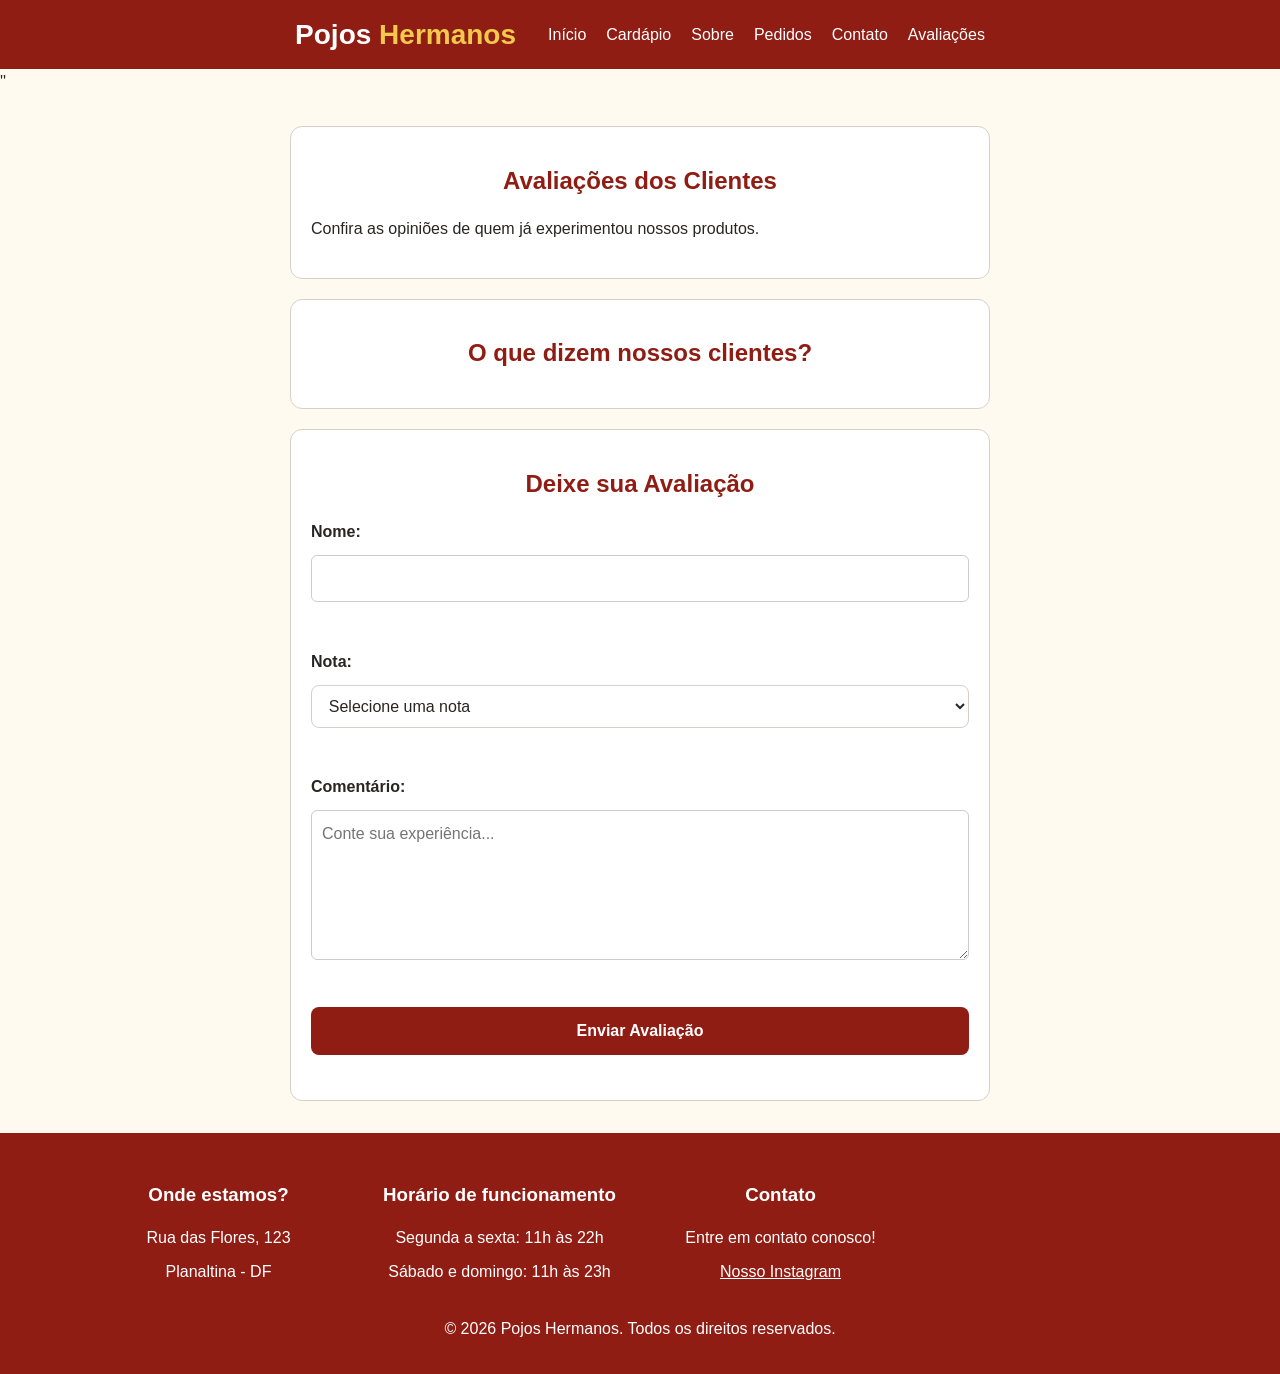
==== PAGES/avaliacoes.html @ 25cc49ca "Atualização do cardápio, inserção de novos itens no mesmo." ====
<!doctype html>
<html lang="pt-br">
  <head>
    <meta charset="UTF-8" />
    <meta name="viewport" content="width=device-width, initial-scale=1.0" />
    <title>Avaliações | Pojos Hermanos</title>
    <link rel="stylesheet" href="../CSS/style.css" />
  </head>

  <body>
    <header>
      <div class="logo">
        <a href="../index.html">
          <h1>Pojos <span>Hermanos</span></h1>
        </a>
      </div>

      <nav aria-label="Navegação principal">
          <a href="../index.html">Início</a>
          <a href="cardapio.html">Cardápio</a>
          <a href="sobre.html">Sobre</a>
          <a href="pedido.html">Pedidos</a>
          <a href="contato.html">Contato</a>
          <a href="avaliacoes.html">Avaliações</a>
      </nav>
    </header>
''
    <main class="avaliacao">
      <section class="titulo-avaliacoes">
        <h2>Avaliações dos Clientes</h2>
        <p>Confira as opiniões de quem já experimentou nossos produtos.</p>
      </section>

      <section class="avaliacoes">
        <h2>O que dizem nossos clientes?</h2>

        <div class="lista-avaliacoes">
          <!-- As avaliações dos clientes serão exibidas aqui -->
        </div>
      </section>

      <section class="nova-avaliacao">
        <h2>Deixe sua Avaliação</h2>

        <form action="#" method="post">
          <label for="nome">Nome:</label>
          <input type="text" id="nome" name="nome" required />
          <br>
          <label for="nota">Nota:</label>
          <select id="nota" name="nota" required>
            <option value="">Selecione uma nota</option>
            <option value="5">5 estrelas</option>
            <option value="4">4 estrelas</option>
            <option value="3">3 estrelas</option>
            <option value="2">2 estrelas</option>
            <option value="1">1 estrela</option>
          </select>
          <br>
          <label for="comentario">Comentário:</label>
          <textarea
            id="comentario"
            name="comentario"
            rows="5"
            placeholder="Conte sua experiência..."
          ></textarea>
          <br>
          <button type="submit">Enviar Avaliação</button>
        </form>
        <br>
      </section>
    </main>

    <footer>
      <section>
        <h3>Onde estamos?</h3>
        <p>Rua das Flores, 123</p>
        <p>Planaltina - DF</p>
      </section>

      <section>
        <h3>Horário de funcionamento</h3>
        <p>Segunda a sexta: 11h às 22h</p>
        <p>Sábado e domingo: 11h às 23h</p>
      </section>

      <section>
        <h3>Contato</h3>
        <p>Entre em contato conosco!</p>
        <a href="https://www.instagram.com/"> Nosso Instagram </a>
      </section>

      <p>&copy; 2026 Pojos Hermanos. Todos os direitos reservados.</p>
    </footer>
  </body>
</html>
---- CSS/style.css ----
/* Variaveis centralizam cores e largura maxima para facilitar ajustes visuais. */
:root {
  color-scheme: light;
  --color-primary: #8f1d14; /* Vermelho usado em cabecalhos, botoes e titulos. */
  --color-primary-dark: #68150f; /* Tom mais escuro para o hover dos botoes. */
  --color-accent: #f2c94c; /* Dourado para destaque e foco por teclado. */
  --color-background: #fffaf0; /* Fundo levemente quente da pagina. */
  --color-surface: #ffffff; /* Fundo dos cartoes e cor de texto sobre vermelho. */
  --color-text: #292522; /* Cor principal dos textos. */
  --color-muted: #625a54; /* Tom auxiliar para textos secundarios, se necessario. */
  --color-border: #d8d0c8; /* Borda suave dos campos e cartoes. */
  --content-width: 1100px; /* Evita que o conteudo fique largo demais em telas grandes. */
}

/* Inclui borda e preenchimento no tamanho declarado de todos os elementos. */
* {
  box-sizing: border-box;
}

/* Define a tipografia, as cores gerais e o espacamento entre linhas do site. */
body {
  margin: 0;
  background-color: var(--color-background);
  color: var(--color-text);
  font-family: Arial, Helvetica, sans-serif;
  line-height: 1.6;
}

/* Centraliza o conteudo e limita sua largura; o espaco lateral evita encostar na tela. */
main {
  width: min(var(--content-width), 100% - 2rem);
  margin: 2rem auto;
}

/* Padroniza a cor e a altura das linhas dos titulos. */
h1,
h2,
h3 {
  color: var(--color-primary);
  line-height: 1.2;
}

/* Centraliza apenas os titulos principais, sem afetar h3 de cartoes. */
h1,
h2 {
  text-align: center;
}

/* Mantem os paragrafos legiveis e cria espaco abaixo de cada um. */
p {
  margin: 0 0 1rem;
}

/* Define uma cor padrao para links fora das areas com fundo vermelho. */
a {
  color: var(--color-primary);
}

/* Escurece os links ao passar o mouse, sinalizando que podem ser acionados. */
a:hover {
  color: var(--color-primary-dark);
}

/* Organiza a marca e a navegacao em linha, quebrando em telas menores.
   O fundo vermelho e o espaco interno destacam o cabecalho. */
header {
  display: flex;
  flex-wrap: wrap;
  align-items: center;
  justify-content: center;
  gap: 0.75rem 2rem;
  margin: 0;
  padding: 1rem max(1rem, calc((100% - var(--content-width)) / 2));
  background-color: var(--color-primary);
  color: var(--color-surface);
  text-align: center;
}

/* Remove o sublinhado da marca e mantem marca/navegacao legiveis no fundo vermelho. */
.logo a,
header nav a {
  color: var(--color-surface);
  text-decoration: none;
}

/* Ajusta o titulo da marca para nao ter margem padrao nem ocupar tamanho excessivo. */
.logo h1 {
  margin: 0;
  color: var(--color-surface);
  font-size: 1.75rem;
}

/* Usa dourado para destacar a segunda parte do nome. */
.logo span {
  color: var(--color-accent);
}

/* Distribui os links do menu e permite que eles quebrem para outra linha. */
nav {
  display: flex;
  flex-wrap: wrap;
  justify-content: center;
  gap: 0.5rem 1.25rem;
}

/* Aumenta a area vertical clicavel dos links da navegacao. */
header nav a {
  padding: 0.35rem 0;
}

/* Destaca os links da navegacao sem perder contraste com o fundo. */
header nav a:hover {
  color: var(--color-accent);
}

/* Cria colunas adaptaveis para as secoes do rodape.
   Em telas estreitas, a grade reduz automaticamente o numero de colunas. */
footer {
  display: grid;
  grid-template-columns: repeat(auto-fit, minmax(min(100%, 220px), 1fr));
  gap: 1.5rem;
  padding: 2rem max(1rem, calc((100% - var(--content-width)) / 2));
  background-color: var(--color-primary);
  color: var(--color-surface);
  text-align: center;
}

/* Mantem titulos e links do rodape claros sobre o fundo vermelho. */
footer section h3,
footer a {
  color: var(--color-surface);
}

/* Reduz o espaco dos paragrafos do rodape para deixá-lo mais compacto. */
footer p {
  margin-bottom: 0.5rem;
}

/* Faz o aviso de direitos autorais ocupar toda a linha da grade. */
footer > p {
  grid-column: 1 / -1;
  margin: 0;
}

/* Destaca a apresentacao inicial com fundo vermelho, texto centralizado e cantos arredondados. */
#inicio {
  padding: clamp(2rem, 7vw, 5rem) 1.5rem;
  border-radius: 12px;
  background-color: var(--color-primary);
  color: var(--color-surface);
  text-align: center;
}

/* Garante que o titulo e o link da apresentacao inicial contrastem com o fundo vermelho. */
#inicio h1,
#inicio a {
  color: var(--color-surface);
}

/* Mostra o link principal como item separado e com peso visual maior. */
#inicio a {
  display: inline-block;
  margin-top: 0.5rem;
  font-weight: 700;
}

/* Separa a secao do cardapio da apresentacao inicial. */
#cardapio {
  margin-top: 2rem;
}

/* Aparencia compartilhada das caixas de conteudo nas paginas.
   O fundo branco, a borda e o arredondamento distinguem cada bloco do fundo geral. */
#cardapio article,
.Cardapio article,
.avaliacao > section,
.resumo-pedido,
#contato,
#localizacao,
#ConteinerFormContato,
#sobre {
  padding: 1.25rem;
  border: 1px solid var(--color-border);
  border-radius: 12px;
  background-color: var(--color-surface);
}

/* Separa os itens do cardapio da pagina inicial. */
#cardapio article {
  margin: 1rem 0;
}

/* Exibe os produtos em colunas; cada coluna tem largura minima e se adapta ao espaco. */
.Cardapio {
  display: grid;
  grid-template-columns: repeat(auto-fit, minmax(min(100%, 260px), 1fr));
  gap: 1.25rem;
}

/* Remove margens extras dos artigos para que o espacamento seja controlado pela grade. */
.Cardapio article {
  margin: 0;
}

/* Ajusta as imagens dos produtos ao cartao sem distorcer; object-fit recorta quando preciso. */
.Cardapio img {
  display: block;
  width: 100%;
  max-height: 240px;
  border-radius: 8px;
  object-fit: cover;
}

/* Centraliza o nome dos produtos na pagina de cardapio. */
.Cardapio article h3 {
  text-align: center;
}

/* Limita a largura do conteudo de avaliacoes para facilitar a leitura. */
.avaliacao {
  max-width: 700px;
}

/* Cria separacao entre os blocos de avaliacao e formulario. */
.avaliacao > section {
  margin-bottom: 1.25rem;
}

/* Organiza campos de formularios em coluna com espacamento consistente. */
.avaliacao form,
#FormContato {
  display: grid;
  gap: 0.65rem;
}

/* Destaca os rotulos para deixar claro a qual campo pertencem. */
label {
  font-weight: 700;
}

/* Aplica o mesmo tamanho, tipografia, borda e fundo aos campos de formularios.
   width: 100% permite preencher o container; max-width impede ultrapassa-lo. */
input,
textarea,
select {
  width: 100%;
  max-width: 100%;
  padding: 0.7rem 0.8rem;
  border: 1px solid var(--color-border);
  border-radius: 8px;
  background-color: var(--color-surface);
  color: var(--color-text);
  font: inherit;
}

/* Deixa a area de texto confortavel e permite ao usuario aumentar sua altura. */
textarea {
  min-height: 8rem;
  resize: vertical;
}

/* Padroniza botoes principais com cor, espacamento, cantos e cursor de clique. */
button {
  padding: 0.7rem 1.2rem;
  border: 0;
  border-radius: 8px;
  background-color: var(--color-primary);
  color: var(--color-surface);
  font: inherit;
  font-weight: 700;
  cursor: pointer;
}

/* Corrige a cor dos links que estao dentro dos botoes, inclusive no hover.
   Assim o texto branco continua legivel sobre o fundo vermelho. */
button a,
button a:hover {
  color: var(--color-surface);
  text-decoration: none;
}

/* Escurece o botao ao passar o mouse para indicar interacao. */
button:hover {
  background-color: var(--color-primary-dark);
}

/* Exibe contorno bem visivel ao navegar usando teclado (por exemplo, com Tab). */
:focus-visible {
  outline: 3px solid var(--color-accent);
  outline-offset: 3px;
}

/* Reforca a borda dos campos durante o foco, sem remover o contorno acessivel global. */
input:focus-visible,
textarea:focus-visible,
select:focus-visible {
  border-color: var(--color-primary);
}

/* Ajustes para celulares: empilha o cabecalho e reduz margens laterais e espacamentos. */
@media (max-width: 600px) {
  header {
    flex-direction: column;
    padding: 1rem;
  }

  nav {
    gap: 0.35rem 0.9rem;
  }

  main {
    width: min(100% - 1.25rem, var(--content-width));
    margin: 1.25rem auto;
  }
}

/* Anima cores somente quando o sistema do usuario nao pede movimento reduzido. */
@media (prefers-reduced-motion: no-preference) {
  a,
  button {
    transition: color 150ms ease, background-color 150ms ease;
  }

  /* Contato */
}
.WhatsApp {
    border: 1px #f5f5f5 solid;
    border-radius: 8px;
    margin: 10px;
    padding: 15px ;
    font-weight: 10px;
    text-align: left;
    font-size: large;
    
}
.botao_wpp {
    background-color: red;
    border: none;

}
.botao_enviar_mensagem {
    background-color: red;
    border: none;


}

input, textarea {
    font-family: Arial, sans-serif;
    font-size: 16px;
    padding: 10px;
    border: 1px solid #ccc;
    border-radius: 6px;
    max-width: 100%;
    box-sizing: border-box;
}
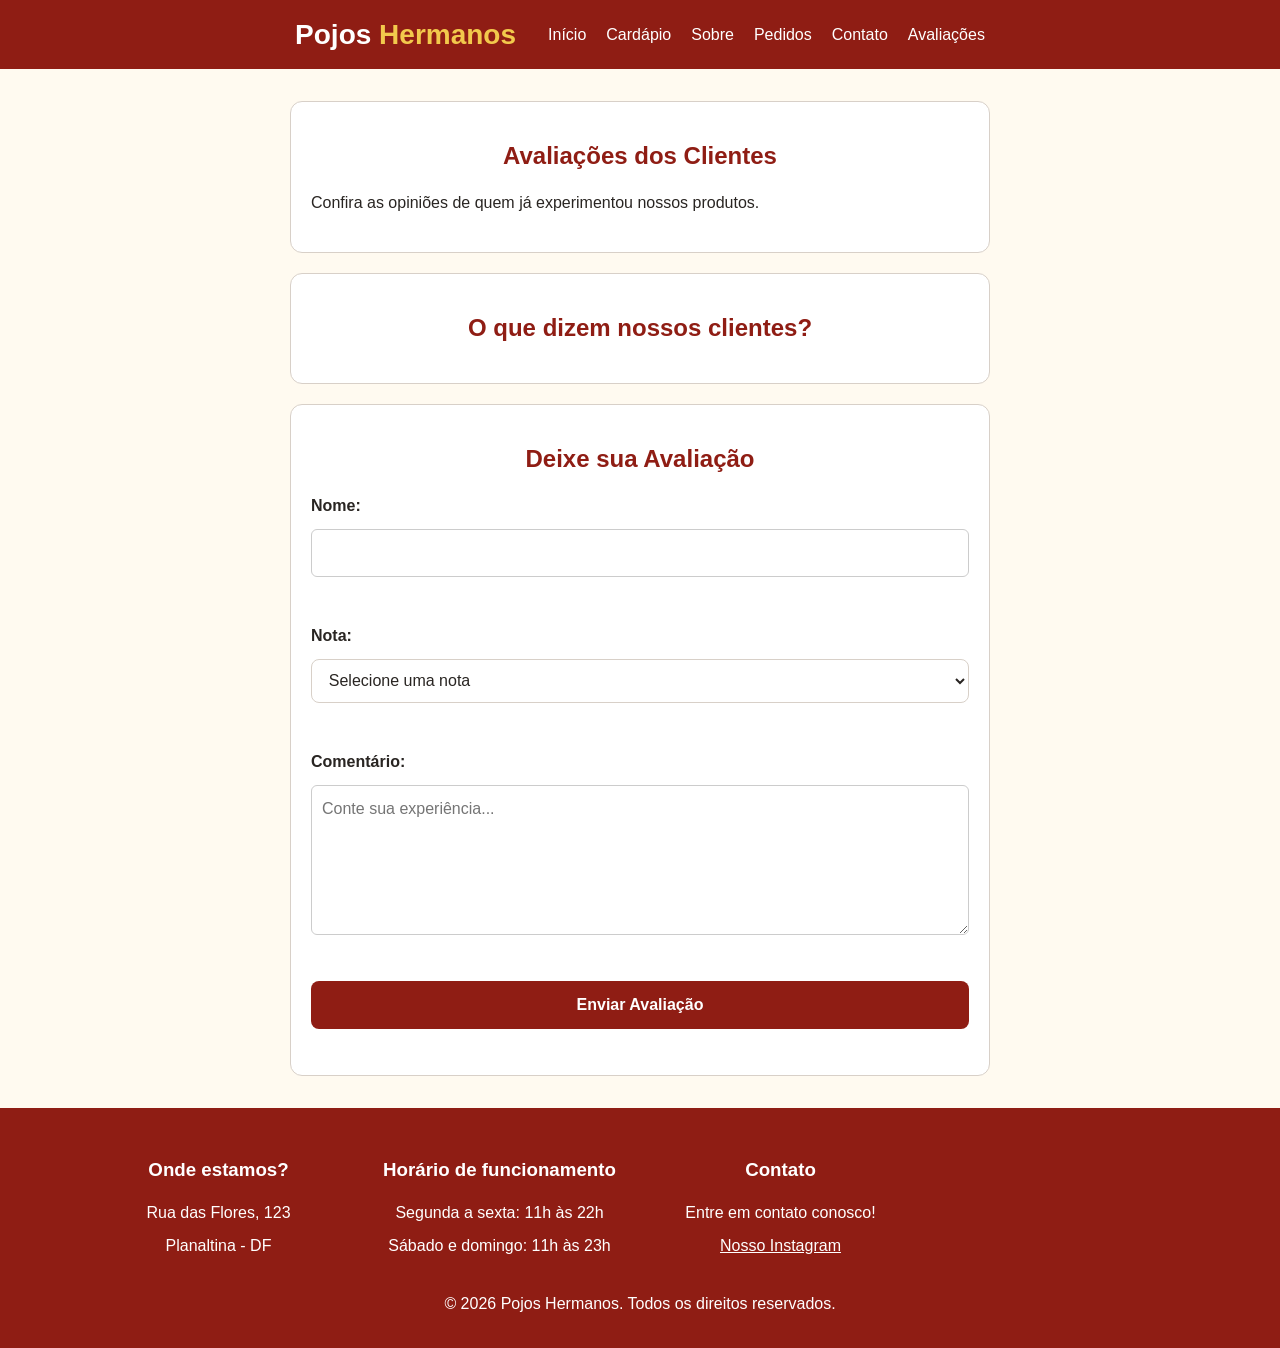
==== commit acdbe8ed: "Resolvendo conflitos de merge" ====
--- a/PAGES/avaliacoes.html
+++ b/PAGES/avaliacoes.html
@@ -24,7 +24,7 @@
           <a href="avaliacoes.html">Avaliações</a>
       </nav>
     </header>
-''
+
     <main class="avaliacao">
       <section class="titulo-avaliacoes">
         <h2>Avaliações dos Clientes</h2>
@@ -92,4 +92,7 @@
       <p>&copy; 2026 Pojos Hermanos. Todos os direitos reservados.</p>
     </footer>
   </body>
-</html>+
+</html>
+
+</html>
--- a/CSS/style.css
+++ b/CSS/style.css
@@ -320,6 +320,7 @@
   button {
     transition: color 150ms ease, background-color 150ms ease;
   }
+<<<<<<< HEAD
 
   /* Contato */
 }
@@ -353,4 +354,7 @@
     border-radius: 6px;
     max-width: 100%;
     box-sizing: border-box;
-}+}
+=======
+}
+>>>>>>> 8be6579b31f5913736a3fbb297079bc6795f6782
